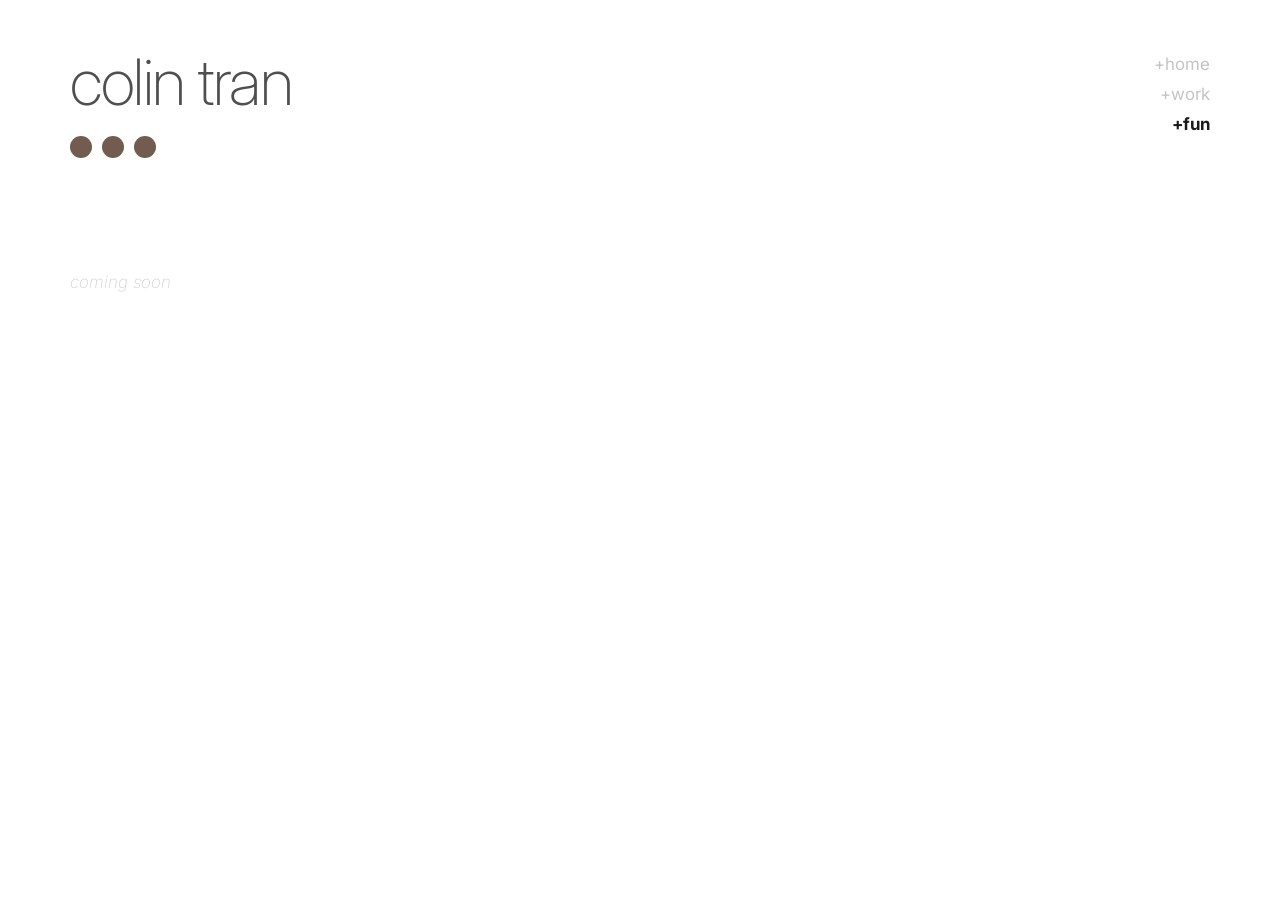
==== fun.html @ e80fdc4e "Initial portfolio site Three-page static site (home / work / fun) with shared header, nav, and styli" ====
<!DOCTYPE html>
<html lang="en">
<head>
  <meta charset="UTF-8">
  <meta name="viewport" content="width=device-width, initial-scale=1.0">
  <title>colin tran / fun</title>
  <link rel="preconnect" href="https://fonts.googleapis.com">
  <link rel="preconnect" href="https://fonts.gstatic.com" crossorigin>
  <link href="https://fonts.googleapis.com/css2?family=Inter:wght@200;400;500;700&display=swap" rel="stylesheet">
  <link rel="stylesheet" href="style.css">
</head>
<body>
  <header>
    <div class="brand">
      <h1>colin tran</h1>
      <div class="dots">
        <a href="https://github.com/ct80229" class="dot" aria-label="GitHub" target="_blank" rel="noopener"></a>
        <a href="https://www.linkedin.com/in/colinptran" class="dot" aria-label="LinkedIn" target="_blank" rel="noopener"></a>
        <a href="mailto:colinptran@berkeley.edu" class="dot" aria-label="Email"></a>
      </div>
    </div>
    <nav>
      <a href="index.html">+home</a>
      <a href="work.html">+work</a>
      <a href="fun.html" class="active">+fun</a>
    </nav>
  </header>

  <main class="fun">
    <p class="coming-soon">coming soon</p>
  </main>
</body>
</html>
---- style.css ----
* {
  box-sizing: border-box;
  margin: 0;
  padding: 0;
}

html, body {
  height: 100%;
}

body {
  font-family: 'Inter', -apple-system, BlinkMacSystemFont, 'Helvetica Neue', sans-serif;
  font-weight: 200;
  background: #ffffff;
  color: #b8b8b8;
  font-size: 16px;
  line-height: 1.65;
  padding: 50px 70px;
  -webkit-font-smoothing: antialiased;
  -moz-osx-font-smoothing: grayscale;
}

header {
  display: flex;
  justify-content: space-between;
  align-items: flex-start;
  margin-bottom: 110px;
}

.brand h1 {
  font-weight: 200;
  font-size: 64px;
  color: #4f4f4f;
  letter-spacing: -1.5px;
  line-height: 1;
  margin-bottom: 22px;
}

.dots {
  display: flex;
  gap: 10px;
}

.dot {
  width: 22px;
  height: 22px;
  border-radius: 50%;
  background: #715c4f;
  display: inline-block;
  transition: opacity 0.2s ease, transform 0.2s ease;
}

.dot:hover {
  opacity: 0.7;
  transform: translateY(-1px);
}

nav {
  display: flex;
  flex-direction: column;
  align-items: flex-end;
  text-align: right;
  gap: 2px;
}

nav a {
  text-decoration: none;
  color: #c4c4c4;
  font-weight: 400;
  font-size: 17px;
  transition: color 0.2s ease;
}

nav a:hover {
  color: #4f4f4f;
}

nav a.active {
  color: #1a1a1a;
  font-weight: 700;
}

main {
  max-width: 900px;
}

main p {
  font-size: 17px;
  margin-bottom: 6px;
}

main strong {
  color: #1a1a1a;
  font-weight: 700;
}

main .label {
  color: #b8b8b8;
  font-weight: 400;
}

main .prev {
  color: #4f4f4f;
  font-weight: 500;
  margin-top: 36px;
  margin-bottom: 6px;
}

.projects {
  list-style: none;
  display: flex;
  flex-direction: column;
  gap: 28px;
}

.projects a {
  color: #c4c4c4;
  text-decoration: none;
  font-size: 17px;
  font-weight: 400;
  transition: color 0.2s ease;
}

.projects a:hover {
  color: #4f4f4f;
}

.coming-soon {
  color: #d4d4d4;
  font-size: 17px;
  font-style: italic;
}

@media (max-width: 640px) {
  body {
    padding: 32px 28px;
  }

  header {
    margin-bottom: 70px;
  }

  .brand h1 {
    font-size: 44px;
  }

  nav a, main p, .projects a {
    font-size: 15px;
  }
}
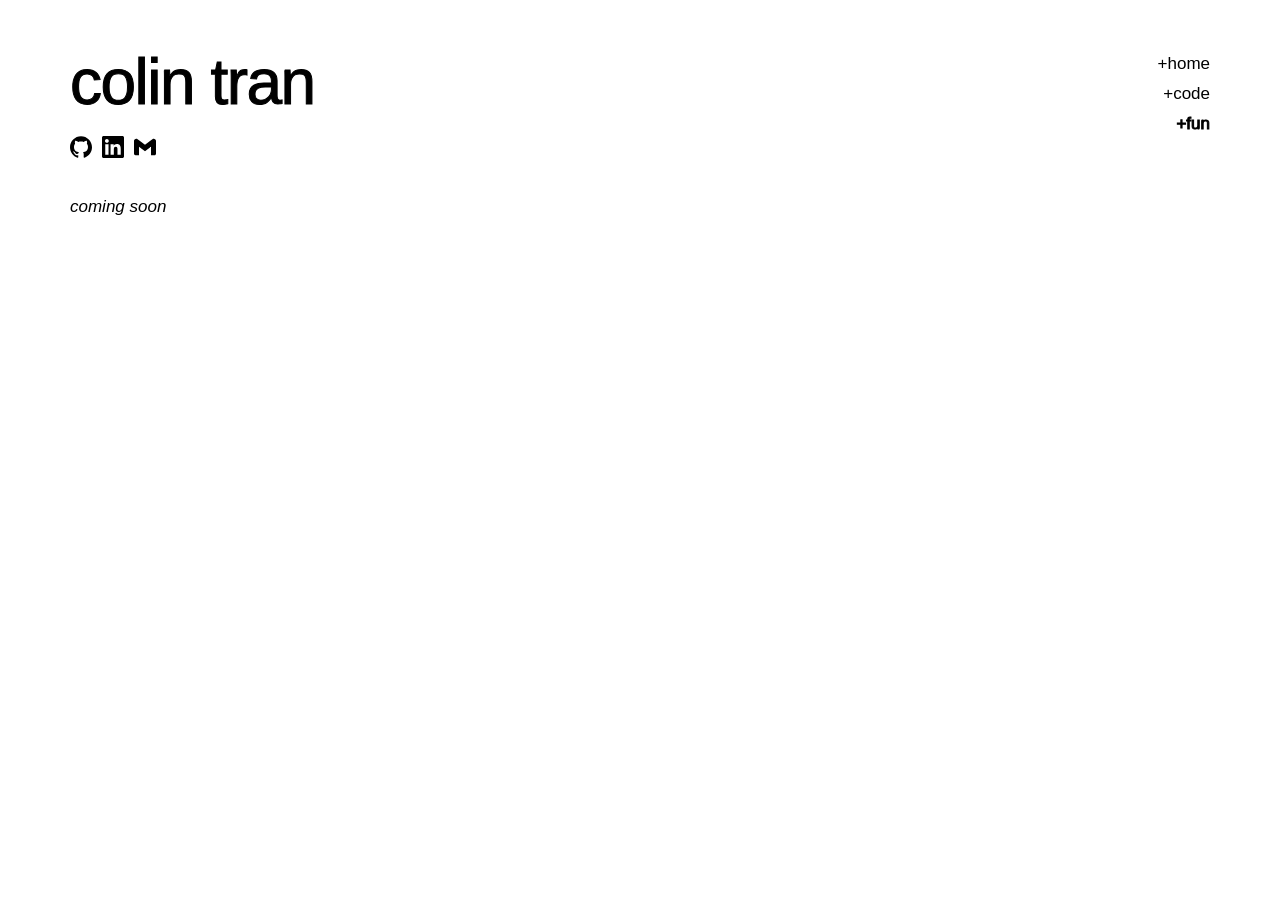
==== commit 5b4fc266: "Style updates and content additions - Helvetica Neue Ultralight throughout - All text set to #000000" ====
--- a/fun.html
+++ b/fun.html
@@ -4,24 +4,21 @@
   <meta charset="UTF-8">
   <meta name="viewport" content="width=device-width, initial-scale=1.0">
   <title>colin tran / fun</title>
-  <link rel="preconnect" href="https://fonts.googleapis.com">
-  <link rel="preconnect" href="https://fonts.gstatic.com" crossorigin>
-  <link href="https://fonts.googleapis.com/css2?family=Inter:wght@200;400;500;700&display=swap" rel="stylesheet">
-  <link rel="stylesheet" href="style.css">
+<link rel="stylesheet" href="style.css">
 </head>
 <body>
   <header>
     <div class="brand">
       <h1>colin tran</h1>
       <div class="dots">
-        <a href="https://github.com/ct80229" class="dot" aria-label="GitHub" target="_blank" rel="noopener"></a>
-        <a href="https://www.linkedin.com/in/colinptran" class="dot" aria-label="LinkedIn" target="_blank" rel="noopener"></a>
-        <a href="mailto:colinptran@berkeley.edu" class="dot" aria-label="Email"></a>
+        <a href="https://github.com/ct80229" class="dot github-dot" aria-label="GitHub" target="_blank" rel="noopener"><img src="github.svg" alt="GitHub" width="22" height="22"></a>
+        <a href="https://www.linkedin.com/in/colinptran" class="dot github-dot" aria-label="LinkedIn" target="_blank" rel="noopener"><img src="linkedin.svg" alt="LinkedIn" width="22" height="22"></a>
+        <a href="mailto:colinptran@berkeley.edu" class="dot github-dot" aria-label="Email"><img src="gmail.svg" alt="Email" width="22" height="22"></a>
       </div>
     </div>
     <nav>
       <a href="index.html">+home</a>
-      <a href="work.html">+work</a>
+      <a href="code.html">+code</a>
       <a href="fun.html" class="active">+fun</a>
     </nav>
   </header>
--- a/style.css
+++ b/style.css
@@ -9,10 +9,10 @@
 }
 
 body {
-  font-family: 'Inter', -apple-system, BlinkMacSystemFont, 'Helvetica Neue', sans-serif;
-  font-weight: 200;
+  font-family: 'Helvetica Neue', Helvetica, Arial, sans-serif;
+  font-weight: 100;
   background: #ffffff;
-  color: #b8b8b8;
+  color: #000000;
   font-size: 16px;
   line-height: 1.65;
   padding: 50px 70px;
@@ -24,16 +24,17 @@
   display: flex;
   justify-content: space-between;
   align-items: flex-start;
-  margin-bottom: 110px;
+  margin-bottom: 40px;
 }
 
 .brand h1 {
-  font-weight: 200;
+  font-weight: 100;
   font-size: 64px;
-  color: #4f4f4f;
+  color: #000000;
   letter-spacing: -1.5px;
   line-height: 1;
   margin-bottom: 22px;
+  -webkit-text-stroke: 1px #000000;
 }
 
 .dots {
@@ -55,6 +56,16 @@
   transform: translateY(-1px);
 }
 
+.github-dot {
+  background: none;
+  width: auto;
+  height: auto;
+}
+
+.github-dot img {
+  display: block;
+}
+
 nav {
   display: flex;
   flex-direction: column;
@@ -65,19 +76,20 @@
 
 nav a {
   text-decoration: none;
-  color: #c4c4c4;
-  font-weight: 400;
+  color: #000000;
+  font-weight: 100;
   font-size: 17px;
   transition: color 0.2s ease;
 }
 
 nav a:hover {
-  color: #4f4f4f;
+  color: #000000;
 }
 
 nav a.active {
-  color: #1a1a1a;
-  font-weight: 700;
+  color: #000000;
+  font-weight: 100;
+  -webkit-text-stroke: 1px #000000;
 }
 
 main {
@@ -85,23 +97,31 @@
 }
 
 main p {
-  font-size: 17px;
-  margin-bottom: 6px;
+  font-size: 30px;
+  letter-spacing: 0;
+  line-height: 1.1;
+  margin-bottom: 0;
+}
+
+.stroked {
+  -webkit-text-stroke: 0.5px #000000;
 }
 
 main strong {
-  color: #1a1a1a;
-  font-weight: 700;
+  color: #000000;
+  font-weight: 100;
 }
 
 main .label {
-  color: #b8b8b8;
-  font-weight: 400;
+  color: #000000;
+  font-weight: 100;
 }
 
 main .prev {
-  color: #4f4f4f;
-  font-weight: 500;
+  color: #000000;
+  font-weight: 100;
+  font-style: italic;
+  font-size: 22px;
   margin-top: 36px;
   margin-bottom: 6px;
 }
@@ -114,21 +134,35 @@
 }
 
 .projects a {
-  color: #c4c4c4;
+  color: #000000;
   text-decoration: none;
-  font-size: 17px;
-  font-weight: 400;
+  font-size: 30px;
+  letter-spacing: -0.03em;
+  line-height: 1.1;
+  font-weight: 100;
+  -webkit-text-stroke: 0.5px #000000;
   transition: color 0.2s ease;
 }
 
 .projects a:hover {
-  color: #4f4f4f;
+  color: #000000;
+}
+
+.project-desc {
+  font-size: 22px;
+  font-style: italic;
+  font-weight: 100;
+  color: #000000;
+  margin-top: 4px;
+  letter-spacing: 0;
+  line-height: 1.4;
 }
 
 .coming-soon {
-  color: #d4d4d4;
+  color: #000000;
   font-size: 17px;
   font-style: italic;
+  margin-bottom: 40px;
 }
 
 @media (max-width: 640px) {
